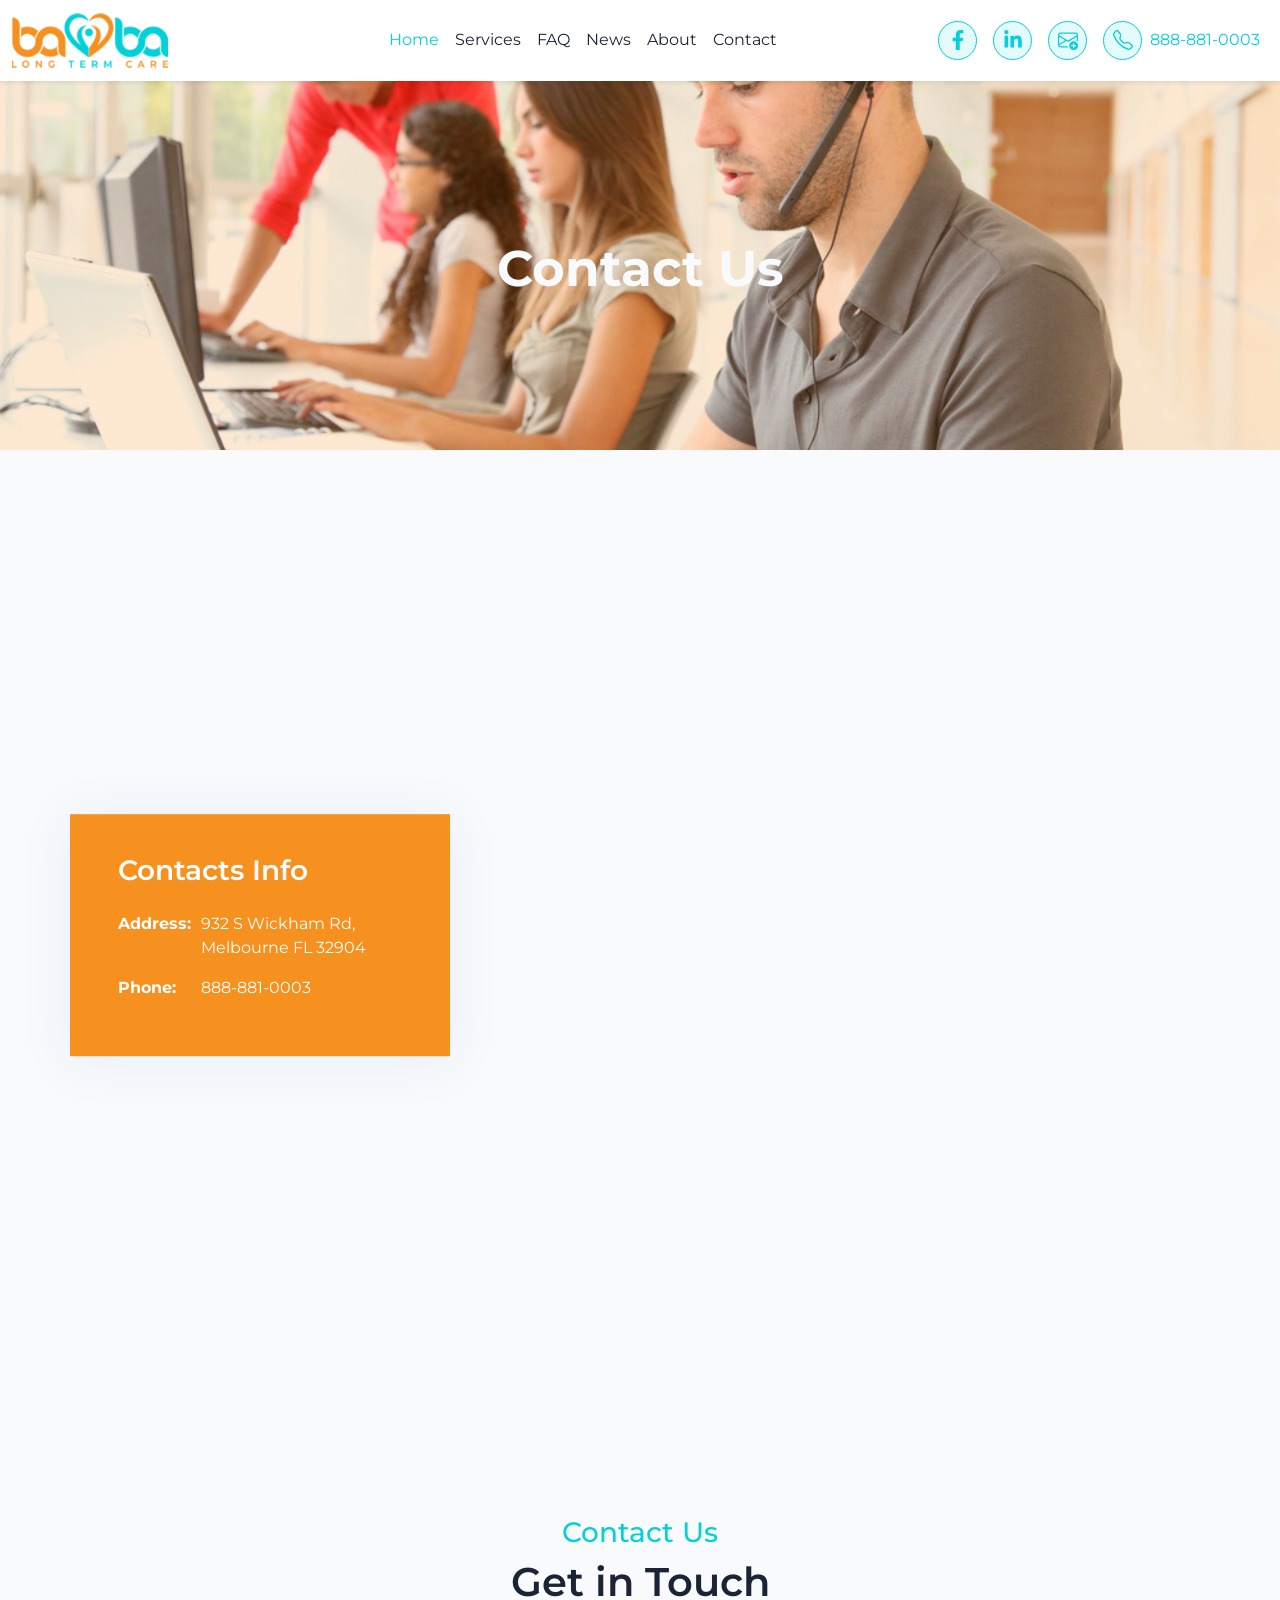
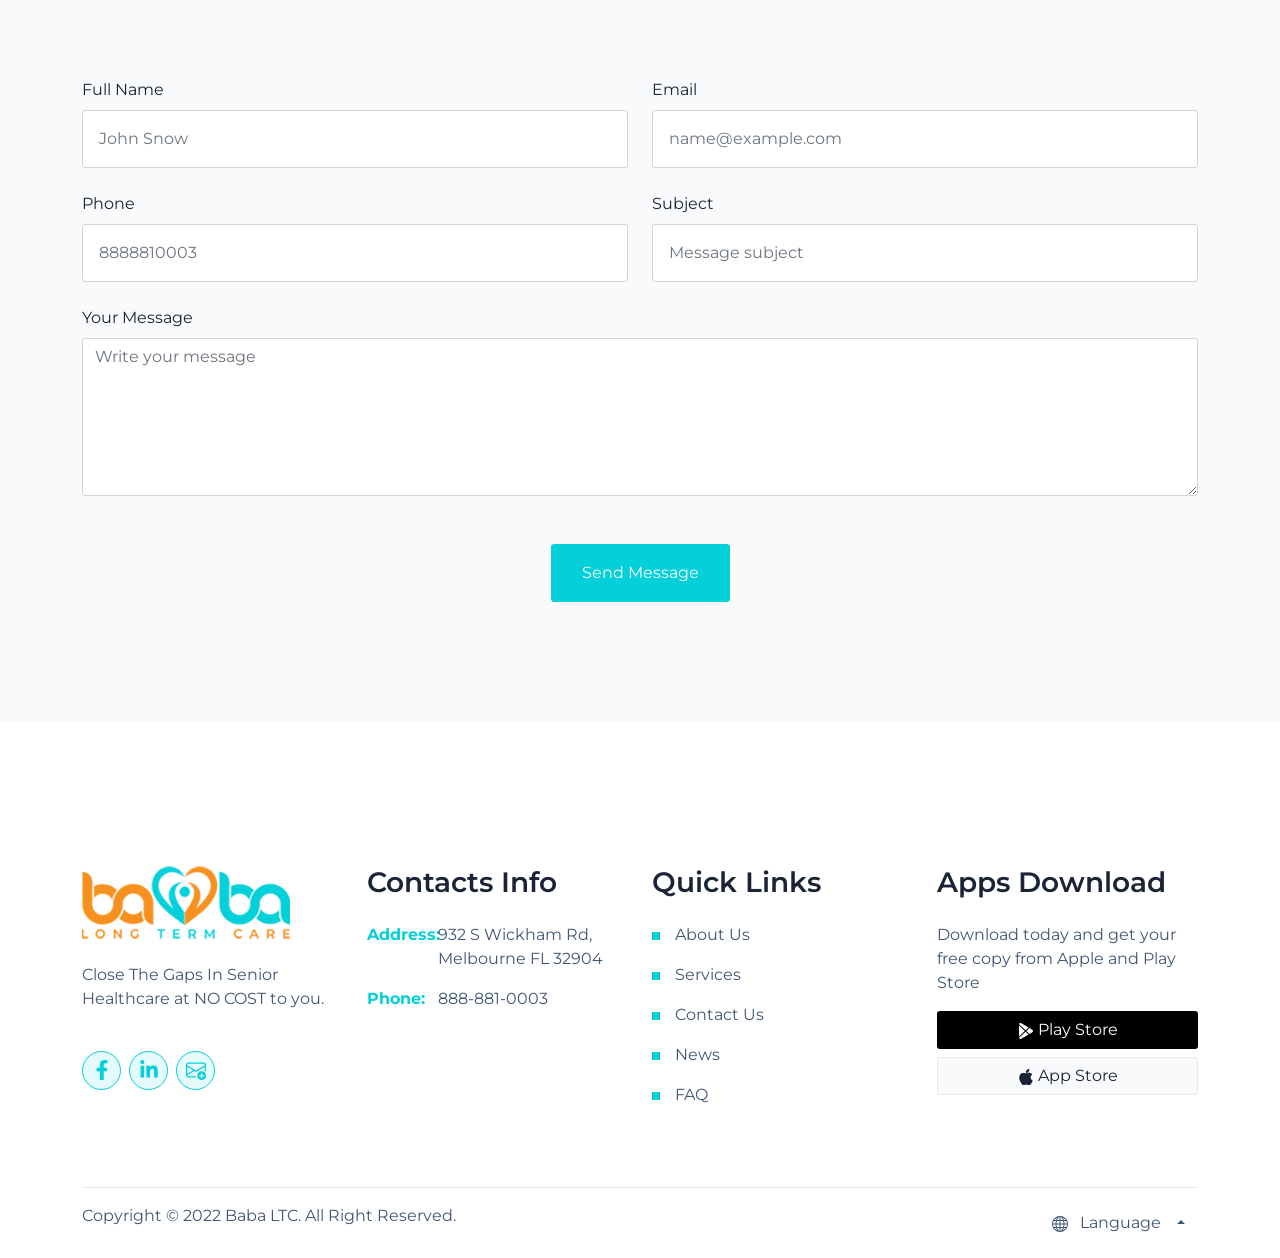
==== pages/contact.html @ 0d494074 "uploading files" ====
<!DOCTYPE html>
<html lang="en">
<head>
	<!-- Required meta tags -->
	<meta charset="utf-8">
	<meta name="viewport" content="width=device-width, initial-scale=1">
	<!-- Bootstrap CSS -->
	<link rel="stylesheet" type="text/css" href="./../assets/libraries/bootstrap/css/bootstrap.min.css">
	<!-- <link rel="stylesheet" href="https://unpkg.com/aos@next/dist/aos.css" /> -->

	<link rel="stylesheet" type="text/css" href="./../assets/css/style.css">
	<title class="text-capitalize">Senior healthcare at no cost to you.</title>
	<link rel="icon" href="./../assets/logo/fav-icon.png" sizes="32x32">
	<link rel="icon" href="./../assets/logo/fav-icon.png" sizes="192x192">
	<link rel="apple-touch-icon" href="./../assets/logo/fav-icon.png">

</head>
<body>

	<!-- Headed -->
	<section class="">
		<!-- d-flex flex-column justify-content-center min-vh-100 -->
		<header class="position-relative header-image-contact">
			
			<!-- <div class="bg-home"></div> -->

			<div class="position-fixed w-100 top-0 start-0 end-0 z-index-12 navigation-nemu bg-sm-white">
				<nav class="navbar navbar-expand-lg pb-0 pt-1 py-lg-2 navbar-light">
					
					<div class="container-fluid">

						<a class="navbar-brand" href="./../index.html">
							<img src="./../assets/logo/logo.png" class="img-fluid w-sm-50 w-75">
						</a>

						<button class="navbar-toggler border-0 clr-green p-0 m-0" type="button" data-bs-toggle="collapse" data-bs-target="#navbarSupportedContent" aria-controls="navbarSupportedContent" aria-expanded="false" aria-label="Toggle navigation">
						<span class="">
							<svg xmlns="http://www.w3.org/2000/svg" width="50" height="40" viewBox="0 0 24 24" fill="currentColor" stroke="currentColor" stroke-width="2" stroke-linecap="round" stroke-linejoin="round" class="feather feather-menu">
								<line x1="3" y1="12" x2="21" y2="12"></line>
								<line x1="3" y1="6" x2="21" y2="6"></line>
								<line x1="3" y1="18" x2="21" y2="18"></line>
							</svg>
						</span>
						</button>

						<div class="collapse navbar-collapse" id="navbarSupportedContent">

							<ul class="navbar-nav mb-2 mb-lg-0 w-100 align-items-lg-center">

								<li class="nav-item ms-lg-auto">
									<a class="nav-link clr-black active" aria-current="page" href="./../index.html">Home</a>
								</li>

								<li class="nav-item">
									<a class="nav-link clr-black" href="./services.html">Services</a>
								</li>

								<li class="nav-item">
									<a class="nav-link clr-black" href="./faq.html">FAQ</a>
								</li>

								<li class="nav-item">
									<!-- dropdown-toggle -->
									<a class="nav-link  clr-black" href="./news.html">News</a>
								</li>

								<li class="nav-item">
									<a class="nav-link clr-black" href="./about-us.html">About</a>
								</li>

								<li class="nav-item me-auto">
									<a class="nav-link clr-black" href="./contact.html">Contact</a>
								</li>

								<li class="nav-item">
									<a class="nav-link" href="#">
										<span class="social">
										<svg xmlns="http://www.w3.org/2000/svg" width="20" height="20" viewBox="0 0 320 512" fill="currentColor"><path d="M279.14 288l14.22-92.66h-88.91v-60.13c0-25.35 12.42-50.06 52.24-50.06h40.42V6.26S260.43 0 225.36 0c-73.22 0-121.08 44.38-121.08 124.72v70.62H22.89V288h81.39v224h100.17V288z"/></svg>
										</span>
									</a>
								</li>

								<li class="nav-item">
									<a class="nav-link" href="#">
										<span class="social">
											<svg xmlns="http://www.w3.org/2000/svg" fill="currentColor" width="20" height="20" viewBox="0 0 448 512"><path d="M100.28 448H7.4V148.9h92.88zM53.79 108.1C24.09 108.1 0 83.5 0 53.8a53.79 53.79 0 0 1 107.58 0c0 29.7-24.1 54.3-53.79 54.3zM447.9 448h-92.68V302.4c0-34.7-.7-79.2-48.29-79.2-48.29 0-55.69 37.7-55.69 76.7V448h-92.78V148.9h89.08v40.8h1.3c12.4-23.5 42.69-48.3 87.88-48.3 94 0 111.28 61.9 111.28 142.3V448z"/></svg>
										</span>
									</a>
								</li>

								<li class="nav-item">
									<a class="nav-link" href="#">
										<span class="social">
										<svg xmlns="http://www.w3.org/2000/svg" width="20" height="20" fill="currentColor" class="bi bi-envelope-plus" viewBox="0 0 16 16">
										  <path d="M2 2a2 2 0 0 0-2 2v8.01A2 2 0 0 0 2 14h5.5a.5.5 0 0 0 0-1H2a1 1 0 0 1-.966-.741l5.64-3.471L8 9.583l7-4.2V8.5a.5.5 0 0 0 1 0V4a2 2 0 0 0-2-2H2Zm3.708 6.208L1 11.105V5.383l4.708 2.825ZM1 4.217V4a1 1 0 0 1 1-1h12a1 1 0 0 1 1 1v.217l-7 4.2-7-4.2Z"/>
										  <path d="M16 12.5a3.5 3.5 0 1 1-7 0 3.5 3.5 0 0 1 7 0Zm-3.5-2a.5.5 0 0 0-.5.5v1h-1a.5.5 0 0 0 0 1h1v1a.5.5 0 0 0 1 0v-1h1a.5.5 0 0 0 0-1h-1v-1a.5.5 0 0 0-.5-.5Z"/>
										</svg>
										</span>
									</a>
								</li>

								<li class="nav-item">
									<a href="#" class="nav-link d-flex justify-content-lg-center align-items-center number">
										<div class="social">
											<svg xmlns="http://www.w3.org/2000/svg" width="20" height="20" fill="currentColor" class="bi bi-telephone" viewBox="0 0 16 16">
										 	 <path d="M3.654 1.328a.678.678 0 0 0-1.015-.063L1.605 2.3c-.483.484-.661 1.169-.45 1.77a17.568 17.568 0 0 0 4.168 6.608 17.569 17.569 0 0 0 6.608 4.168c.601.211 1.286.033 1.77-.45l1.034-1.034a.678.678 0 0 0-.063-1.015l-2.307-1.794a.678.678 0 0 0-.58-.122l-2.19.547a1.745 1.745 0 0 1-1.657-.459L5.482 8.062a1.745 1.745 0 0 1-.46-1.657l.548-2.19a.678.678 0 0 0-.122-.58L3.654 1.328zM1.884.511a1.745 1.745 0 0 1 2.612.163L6.29 2.98c.329.423.445.974.315 1.494l-.547 2.19a.678.678 0 0 0 .178.643l2.457 2.457a.678.678 0 0 0 .644.178l2.189-.547a1.745 1.745 0 0 1 1.494.315l2.306 1.794c.829.645.905 1.87.163 2.611l-1.034 1.034c-.74.74-1.846 1.065-2.877.702a18.634 18.634 0 0 1-7.01-4.42 18.634 18.634 0 0 1-4.42-7.009c-.362-1.03-.037-2.137.703-2.877L1.885.511z"/>
											</svg>
										</div>
										<div class="ms-2">888-881-0003</div>
									</a>
								</li>

							</ul>


						</div>

					</div>

				</nav>
			</div>

			<!-- vh-75 -->
			<div class="vh-35 vh-lg-50 d-flex justify-content-center align-items-center blur-background">
				<h2 class="pt-5 mt-5 ff-raleway-700 fs-50 clr-gray-1">Contact Us</h2>
			</div>

<!-- 			<div class="position-relative">
 -->		<!-- <img src="./../assets/img/bg-2.png" class="img-fluid d-none d-lg-inline-block z-index-10 position-absolute bottom-0 start-0">
			<img src="./../assets/img/bg-3.png" class="img-fluid d-none d-lg-inline-block z-index-10 position-absolute bottom-0 end-0"> -->
			<!-- </div> -->

		</header>

	</section>

	<!-- Map -->
	<section class="bg-gray-1 py-3 py-md-5">
		<div class="container py-3 py-md-5 position-lg-relative">
			<div class="row py-3 py-md-5 mx-2 mx-md-0">

			
				<div class="col-12 col-lg-4 position-lg-absolute mt-4 mt-lg-0 box-shodow-p start-0 bg-orange text-white mb-4 mb-lg-0" data-aos="fade-left" data-aos-duration="2000">
					<div class="p-3 p-md-4 p-lg-4 ps-lg-5 border-radius-5px">						
						<p class="clr-black">
							<h3 class="pb-3 ff-raleway-600 ">Contacts Info</h3>
							<div class="row pb-3">
								<div class="col-2 col-lg-3"><span class="fw-bold">Address:</span></div>
								<div class="col-10 col-lg-9"> 932 S Wickham Rd, Melbourne FL 32904</div>
							</div>

							<div class="row pb-3">
								<div class="col-2 col-lg-3"><span class="fw-bold">Phone:</span></div>
								<div class="col-10 col-lg-9"> 888-881-0003</div>
							</div>

						</p>


					</div>
				</div>

				<div class=" col-12 col-lg-8 p-0 ms-auto" data-aos="fade-right" data-aos-duration="2000">
					<!-- <img src="./../assets/img/img-2.jpg" class="img-fluid border-radius-5px"> -->
					<iframe class="img-fluid w-100 vh-75" frameborder="0" scrolling="no" marginheight="0" marginwidth="0" src="https://maps.google.com/maps?q=932%20S%20Wickham%20Rd%2C%20Melbourne%20FL%2032904&amp;t=m&amp;z=13&amp;output=embed&amp;iwloc=near" title="932 S Wickham Rd, Melbourne FL 32904" aria-label="932 S Wickham Rd, Melbourne FL 32904">
					</iframe>
				</div>

			</div>
		</div>
	</section>

	<!-- Contact Us -->
	<section class="py-5 bg-gray-1">
		<div class="container py-5">
		<div class="">
			
			<div class="">
				<div class="text-center mb-5">
					<h3 class="clr-green">Contact Us</h3>
					<h1 class="ff-raleway-600">Get in Touch</h1>	
				</div>
				

				<div class="row pt-4">
					<div class="col-12 col-lg-6">
						<label for="nameForm" class="form-label">Full Name</label>
						<input type="text" class="form-control p-3" id="nameForm" placeholder="John Snow">
					</div>
					<div class="col-12 col-lg-6 pt-4 pt-lg-0">
						<label for="emailForm" class="form-label">Email</label>
						<input type="email" class="form-control p-3" id="emailForm" placeholder="name@example.com">
					</div>
				</div>

				<div class="row pt-4">
					<div class="col-12 col-lg-6">
						<label for="phoneForm" class="form-label">Phone </label>
						<input type="phone" class="form-control p-3" id="phoneForm" placeholder="8888810003">
					</div>
					<div class="col-12 col-lg-6 pt-4 pt-lg-0">
						<label for="subjectForm" class="form-label">Subject</label>
						<input type="text" class="form-control p-3" id="subjectForm" placeholder="Message subject">
					</div>
				</div>

				<div class="pt-4">
					<label for="messageForm" class="form-label">Your Message</label>
					<textarea class="form-control text-start" id="messageForm" rows="6" placeholder="Write your message"></textarea>
				</div>

				<div class="text-center mt-4">
					<button type="submit" class="btn btn-primary btn-lg mt-4" id="sendMessage">Send Message</button>

					<h5 class=" clr-green mt-4" id="yourMessageIsSent">
					</h5>
					
				</div>

			</div>
		</div>
		</div>
		
	</section>



	<!-- Footer -->
	<footer class="bg-white clr-gray-2 mt-5 pt-5">
		<section class="container pt-5">
		<div class="row">

			<div class="col-lg-3">
				<div>
					<a href="./../index.html">
						<img src="./../assets/logo/logo.png">
					</a>
				</div>
				<p class="py-4">
					Close The Gaps In Senior Healthcare at NO COST to you.
				</p>
				<ul class="d-flex list-unstyled">
					<li class="nav-item me-2">
						<a class="nav-link" href="#">
							<span class="social">
							<svg xmlns="http://www.w3.org/2000/svg" width="20" height="20" viewBox="0 0 320 512" fill="currentColor">
								<path d="M279.14 288l14.22-92.66h-88.91v-60.13c0-25.35 12.42-50.06 52.24-50.06h40.42V6.26S260.43 0 225.36 0c-73.22 0-121.08 44.38-121.08 124.72v70.62H22.89V288h81.39v224h100.17V288z"/></svg>
							</span>
						</a>
					</li>

					<li class="nav-item me-2">
						<a class="nav-link" href="#">
							<span class="social">
								<svg xmlns="http://www.w3.org/2000/svg" fill="currentColor" width="20" height="20" viewBox="0 0 448 512"><path d="M100.28 448H7.4V148.9h92.88zM53.79 108.1C24.09 108.1 0 83.5 0 53.8a53.79 53.79 0 0 1 107.58 0c0 29.7-24.1 54.3-53.79 54.3zM447.9 448h-92.68V302.4c0-34.7-.7-79.2-48.29-79.2-48.29 0-55.69 37.7-55.69 76.7V448h-92.78V148.9h89.08v40.8h1.3c12.4-23.5 42.69-48.3 87.88-48.3 94 0 111.28 61.9 111.28 142.3V448z"/></svg>
							</span>
						</a>
					</li>

					<li class="nav-item me-2">
						<a class="nav-link" href="#">
							<span class="social">
							<svg xmlns="http://www.w3.org/2000/svg" width="20" height="20" fill="currentColor" class="bi bi-envelope-plus" viewBox="0 0 16 16">
							  <path d="M2 2a2 2 0 0 0-2 2v8.01A2 2 0 0 0 2 14h5.5a.5.5 0 0 0 0-1H2a1 1 0 0 1-.966-.741l5.64-3.471L8 9.583l7-4.2V8.5a.5.5 0 0 0 1 0V4a2 2 0 0 0-2-2H2Zm3.708 6.208L1 11.105V5.383l4.708 2.825ZM1 4.217V4a1 1 0 0 1 1-1h12a1 1 0 0 1 1 1v.217l-7 4.2-7-4.2Z"/>
							  <path d="M16 12.5a3.5 3.5 0 1 1-7 0 3.5 3.5 0 0 1 7 0Zm-3.5-2a.5.5 0 0 0-.5.5v1h-1a.5.5 0 0 0 0 1h1v1a.5.5 0 0 0 1 0v-1h1a.5.5 0 0 0 0-1h-1v-1a.5.5 0 0 0-.5-.5Z"/>
							</svg>
							</span>
						</a>
					</li>					

				</ul>
			</div>
			<div class="col-lg-3">
				<h3 class="pb-3 ff-raleway-600 clr-black">Contacts Info</h3>
				
				<div class="row pb-3">
					<div class="col-lg-3"><span class="clr-green fw-bold">Address:</span></div>
					<div class="col-lg-9"> 932 S Wickham Rd, Melbourne FL 32904</div>
				</div>

				<div class="row pb-3">
					<div class="col-lg-3"><span class="clr-green fw-bold">Phone:</span></div>
					<div class="col-lg-9"> 888-881-0003</div>
				</div>
			</div>
			<div class="col-lg-3">
				<h3 class="pb-3 ff-raleway-600 clr-black">Quick Links</h3>
				<ul class="list-unstyled">
					<li class="pb-3"><span class="cub"></span><a href="./about-us.html" class="clr-gray-2">About Us</a></li>
					<li class="pb-3"><span class="cub"></span><a href="./services.html" class="clr-gray-2">Services</a></li>
					<li class="pb-3"><span class="cub"></span><a href="./contact.html" class="clr-gray-2">Contact Us</a></li>
					<li class="pb-3"><span class="cub"></span><a href="./news.html" class="clr-gray-2">News</a></li>
					<li class="pb-3"><span class="cub"></span><a href="./faq.html" class="clr-gray-2">FAQ</a></li>
				</ul>
			</div>

			<div class="col-lg-3">
				<h3 class="pb-3 ff-raleway-600 clr-black">Apps Download</h3>
				<p>
					Download today and get your free copy from Apple and Play Store
				</p>

				<div class="d-grid gap-2">
					<button class="btn bg-black text-white" type="button">
						<span>
							<svg xmlns="http://www.w3.org/2000/svg" width="16" height="16" fill="currentColor" class="bi bi-google-play" viewBox="0 0 16 16">
							  <path d="M14.222 9.374c1.037-.61 1.037-2.137 0-2.748L11.528 5.04 8.32 8l3.207 2.96 2.694-1.586Zm-3.595 2.116L7.583 8.68 1.03 14.73c.201 1.029 1.36 1.61 2.303 1.055l7.294-4.295ZM1 13.396V2.603L6.846 8 1 13.396ZM1.03 1.27l6.553 6.05 3.044-2.81L3.333.215C2.39-.341 1.231.24 1.03 1.27Z"/>
							</svg>
						</span>
						<span>Play Store</span>
					</button>
					<button class="btn bg-gray-1 clr-black border-app-store" type="button">
						<span>
							<svg xmlns="http://www.w3.org/2000/svg" width="16" height="16" fill="currentColor" class="bi bi-apple" viewBox="0 0 16 16">
							  <path d="M11.182.008C11.148-.03 9.923.023 8.857 1.18c-1.066 1.156-.902 2.482-.878 2.516.024.034 1.52.087 2.475-1.258.955-1.345.762-2.391.728-2.43Zm3.314 11.733c-.048-.096-2.325-1.234-2.113-3.422.212-2.189 1.675-2.789 1.698-2.854.023-.065-.597-.79-1.254-1.157a3.692 3.692 0 0 0-1.563-.434c-.108-.003-.483-.095-1.254.116-.508.139-1.653.589-1.968.607-.316.018-1.256-.522-2.267-.665-.647-.125-1.333.131-1.824.328-.49.196-1.422.754-2.074 2.237-.652 1.482-.311 3.83-.067 4.56.244.729.625 1.924 1.273 2.796.576.984 1.34 1.667 1.659 1.899.319.232 1.219.386 1.843.067.502-.308 1.408-.485 1.766-.472.357.013 1.061.154 1.782.539.571.197 1.111.115 1.652-.105.541-.221 1.324-1.059 2.238-2.758.347-.79.505-1.217.473-1.282Z"/>
							  <path d="M11.182.008C11.148-.03 9.923.023 8.857 1.18c-1.066 1.156-.902 2.482-.878 2.516.024.034 1.52.087 2.475-1.258.955-1.345.762-2.391.728-2.43Zm3.314 11.733c-.048-.096-2.325-1.234-2.113-3.422.212-2.189 1.675-2.789 1.698-2.854.023-.065-.597-.79-1.254-1.157a3.692 3.692 0 0 0-1.563-.434c-.108-.003-.483-.095-1.254.116-.508.139-1.653.589-1.968.607-.316.018-1.256-.522-2.267-.665-.647-.125-1.333.131-1.824.328-.49.196-1.422.754-2.074 2.237-.652 1.482-.311 3.83-.067 4.56.244.729.625 1.924 1.273 2.796.576.984 1.34 1.667 1.659 1.899.319.232 1.219.386 1.843.067.502-.308 1.408-.485 1.766-.472.357.013 1.061.154 1.782.539.571.197 1.111.115 1.652-.105.541-.221 1.324-1.059 2.238-2.758.347-.79.505-1.217.473-1.282Z"/>
							</svg>
						</span>
						<span>
							App Store
						</span>
					</button>
				</div>
			</div>
			
		</div>
		
		<div class="d-flex justify-content-between mt-5 py-3 hr">
			<div>
				Copyright © 2022 Baba LTC. All Right Reserved.
			</div>

			<div class=" dropup">
			  <button class="btn dropdown-toggle clr-gray-2" type="button" data-bs-toggle="dropdown" aria-expanded="false">
			  	<span class="me-2">
			  		<svg xmlns="http://www.w3.org/2000/svg" width="16" height="16" fill="currentColor" class="bi bi-globe" viewBox="0 0 16 16">
					  <path d="M0 8a8 8 0 1 1 16 0A8 8 0 0 1 0 8zm7.5-6.923c-.67.204-1.335.82-1.887 1.855A7.97 7.97 0 0 0 5.145 4H7.5V1.077zM4.09 4a9.267 9.267 0 0 1 .64-1.539 6.7 6.7 0 0 1 .597-.933A7.025 7.025 0 0 0 2.255 4H4.09zm-.582 3.5c.03-.877.138-1.718.312-2.5H1.674a6.958 6.958 0 0 0-.656 2.5h2.49zM4.847 5a12.5 12.5 0 0 0-.338 2.5H7.5V5H4.847zM8.5 5v2.5h2.99a12.495 12.495 0 0 0-.337-2.5H8.5zM4.51 8.5a12.5 12.5 0 0 0 .337 2.5H7.5V8.5H4.51zm3.99 0V11h2.653c.187-.765.306-1.608.338-2.5H8.5zM5.145 12c.138.386.295.744.468 1.068.552 1.035 1.218 1.65 1.887 1.855V12H5.145zm.182 2.472a6.696 6.696 0 0 1-.597-.933A9.268 9.268 0 0 1 4.09 12H2.255a7.024 7.024 0 0 0 3.072 2.472zM3.82 11a13.652 13.652 0 0 1-.312-2.5h-2.49c.062.89.291 1.733.656 2.5H3.82zm6.853 3.472A7.024 7.024 0 0 0 13.745 12H11.91a9.27 9.27 0 0 1-.64 1.539 6.688 6.688 0 0 1-.597.933zM8.5 12v2.923c.67-.204 1.335-.82 1.887-1.855.173-.324.33-.682.468-1.068H8.5zm3.68-1h2.146c.365-.767.594-1.61.656-2.5h-2.49a13.65 13.65 0 0 1-.312 2.5zm2.802-3.5a6.959 6.959 0 0 0-.656-2.5H12.18c.174.782.282 1.623.312 2.5h2.49zM11.27 2.461c.247.464.462.98.64 1.539h1.835a7.024 7.024 0 0 0-3.072-2.472c.218.284.418.598.597.933zM10.855 4a7.966 7.966 0 0 0-.468-1.068C9.835 1.897 9.17 1.282 8.5 1.077V4h2.355z"/>
					</svg>
			  	</span>
			  	<span class="me-2">Language</span>
			  	
			  </button>
			  <ul class="dropdown-menu">
			    <li><a class="dropdown-item clr-gray-2" href="#">English</a></li>
			    <li><a class="dropdown-item clr-gray-2" href="#">Espagnole</a></li>
			  </ul>
			</div>

		</div>
		</section>
	</footer>
	

	<!-- Bootstrap JavaScript: Bundle with Popper -->
	<script type="text/javascript" src="./../assets/libraries/bootstrap/js/bootstrap.bundle.min.js"></script>
	<!-- <script src="https://unpkg.com/aos@next/dist/aos.js"></script> -->
	<script>
		// AOS.init();
	</script>
	<script type="text/javascript" src="./../assets/js/scripts.js"></script>
</body>
</html>
---- assets/css/style.css ----
/*@import url('https://fonts.googleapis.com/css2?family=Nunito+Sans:wght@600&family=Raleway:wght@600;700&display=swap');*/
/*.ff-raleway-600 {
  font-family: 'Raleway', sans-serif;
  font-weight: 600;
}
.ff-raleway-700 {
  font-family: 'Raleway', sans-serif;
  font-weight: 700;
}
*/

@import url('https://fonts.googleapis.com/css2?family=Montserrat:wght@100;200;300;400;500;600;700;800;900&display=swap');


.ff-raleway-600 {
  font-family: 'Montserrat', sans-serif;
  font-weight: 600;
}
.ff-raleway-700 {
  font-family: 'Montserrat', sans-serif;
  font-weight: 700;
}

html, body {
  color: var(--clr-black) !important;
  /*font-family: 'Nunito Sans', sans-serif;*/
  font-family: 'Montserrat', sans-serif;
  overflow-x: hidden;
}


:root {
	--clr-green: #04D0D9;
	--clr-orange: #F6911F;
	--clr-black: #1b2336;
	--clr-gray-1: #f8fafb;
	--clr-gray-2: #415674;
	--clr-gray-3: #e3eaf2;
}

.blur-background {
  background: rgba(246, 145, 31, 0.2);
}

.header-image-services {
  background: url("./../img/img-7.jpg") no-repeat top center;
  background-size: cover;
}

.header-image-about-us {
  background: url("./../img/img-16.jpg") no-repeat top center;
  background-size: cover;
}

.header-image-contact {
  background: url("./../img/img-9.jpg") no-repeat center center;
  background-size: cover;
}

.header-image-faq {
  background: url("./../img/img-19.jpg") no-repeat top center;
  background-size: cover;
}



.clr-green {
	color: var(--clr-green) !important;
}

.clr-orange {
	color: var(--clr-orange) !important;
}

.clr-black {
	color: var(--clr-black) !important;
}

.clr-gray-1 {
	color: var(--clr-gray-1) !important;
}

.clr-gray-2 {
  color: var(--clr-gray-2) !important;
}

.clr-gray-3 {
  color: var(--clr-gray-3) !important;
}

.bg-green {
	background: var(--clr-green) !important;
}

.bg-orange {
	background: var(--clr-orange) !important;
}

.bg-gray-1 {
	background: var(--clr-gray-1);
}

.bg-black {
	background: var(--clr-black);
}

.bg-gray-3 {
	background: var(--clr-gray-3);
}

.box-shodow-p {
	padding: 0 !important;
	box-shadow: 0px 5px 50px rgb(50 112 252 / 8%) !important;
}


button {
	border-radius: 3px !important;
}

input:focus, textarea:focus, button:focus {
    outline: none !important;
    /*border:1px solid var(--clr-green) !important;*/
    /*box-shadow: 0 0 10px var(--clr-green) !important;*/
}

input, textarea, button {
	border-radius: 3px !important;
}

. btn:focus {
	outline: none !important;
	box-shadow: none !important;
}

/* Works on Firefox */
* {
  scrollbar-width: thin;
  scrollbar-color: var(--clr-green) var(--clr-gray-1);
}

/* Works on Chrome, Edge, and Safari */
*::-webkit-scrollbar {
  width: 8px;
}

*::-webkit-scrollbar-track {
  background: var(--clr-gray-1);
}

*::-webkit-scrollbar-thumb {
  background-color: var(--clr-green);
  border-radius: 20px;
  border: 1px solid var(--clr-gray-1);
}

.active {
	color: var(--clr-green) !important;
}

.fs-60 {
	font-size: 60px;
}

.fs-50 {
	font-size: 50px;
}

.bg-home {
	background: url("../img/bg-1.png");
	background-color: var(--clr-gray-1);
	background-size: cover;
	position: absolute;
	top: 0;
	right: 0;
	bottom: 0;
	left: 0;
	z-index: -1;
	background-repeat: no-repeat;
	background-position: center center;
}

.vh-75 {
	min-height: 60vh !important;
}
.min-h-100 {
	min-height: 100%;
}

@media only screen and (min-width: 992px) {
	.bg-lg-transparent {
		background-color: transparent !important;
	}
	
	.position-lg-relative {
  	position: relative !important;
  }
  .position-lg-absolute {
  	position: absolute !important;
  	top: 50% !important;
  	right: 0 !important;
  	transform: translateY(-50%) !important;
  }
  .w-lg-75{
    width: 75% !important;
  }
}
@media only screen and (max-width: 992px) {
	.bg-sm-white {
		background: white !important;
	}
  .min-h-100 {
		min-height: 80vh !important;
  }
}

@media only screen and (max-width: 767px) {
  .min-h-100 {
		min-height: 50vh !important;
  }
  .fs-60 {
  	font-size: 30px;
  }
  .w-sm-50 {
    width: 50% !important;
  }
}

.btn-primary {
	background: var(--clr-green) !important;
	padding: 16px 30px;
	font-size: 16px;
	color: #ffffff;
	text-align: center;
	border-radius: 3px !important;
	border: 1px solid var(--clr-green);
	cursor: pointer;
}

.btn-primary:hover {
	background: var(--clr-orange) !important;
	border: 1px solid var(--clr-orange) !important;

}

.player {
    color: var(--clr-orange);
    padding: 0;
    border: 0;
}

.player:hover, .player:active {
	color: var(--clr-green);
}



.social {
	/*display: inline-block;*/
	width: 39px;
	height: 39px;
	color: var(--clr-green) !important;
	background: rgba(4, 208, 217, 0.1) !important;
	/*border-radius: 30px 30px 30px 30px;
	border-width: 2px 2px 2px 2px;*/
	border: 1px solid var(--clr-green);
	border-radius: 39px;
	box-sizing: border-box;
	display: flex;
	align-items: center;
	justify-content: center;


}

.social:hover, .social:active {

	color: var(--clr-orange) !important;
	background: rgba(246, 145, 31, 0.1) !important;
	border: 1px solid var(--clr-orange);
	
}

.number {
	color: var(--clr-green) !important;
}

.number:hover {
	color: var(--clr-orange) !important;
}

a {
	text-decoration: none !important;
	color: var(--clr-green) !important;
}

a:hover, a:active {
	color: var(--clr-green) !important;
}



/*	player for index */

.video-play-button {
  position: absolute;
  z-index: 10;
  top: 50%;
  left: 50%;
  transform: translateX(-50%) translateY(-50%);
  box-sizing: content-box;
  display: block;
  width: 32px;
  height: 44px;
  /* background: var(--clr-orange); */
  border-radius: 50%;
  padding: 18px 20px 18px 28px;
}

.video-play-button:before {
    content: "";
    position: absolute;
    z-index: 0;
    left: 50%;
    top: 50%;
    transform: translateX(-50%) translateY(-50%);
    display: block;
    width: 65px;
    height: 65px;
    background: var(--clr-orange);
    border-radius: 50%;
    animation: pulse-border 1500ms ease-out infinite;
}

.video-play-button:after {
    content: "";
    position: absolute;
    z-index: 1;
    left: 50%;
    top: 50%;
    transform: translateX(-50%) translateY(-50%);
    display: block;
    width: 50px;
    height: 50px;
    background: var(--clr-orange);
    border-radius: 50%;
    transition: all 200ms;
}
.video-play-button:hover:before {
  /*background-color: darken(var(--clr-orange), 10%);*/
  background-color: var(--clr-green);
}
.video-play-button:hover:after {
  /*background-color: darken(var(--clr-orange), 10%);*/
  background-color: var(--clr-green);
}

.video-play-button img {
  position: relative;
  z-index: 3;
  max-width: 100%;
  width: auto;
  height: auto;
}

.video-play-button span {
    display: block;
    position: relative;
    z-index: 3;
    width: 0;
    height: 0;
    top: 12px;
    left: 6px;
    border-left: 16px solid #fff;
    border-top: 11px solid transparent;
    border-bottom: 11px solid transparent;
}





/*	player for services */

.video-play-button-services {
  position: absolute;
  z-index: 10;
  top: 50%;
  left: 50%;
  transform: translateX(-50%) translateY(-50%);
  box-sizing: content-box;
  display: block;
  width: 32px;
  height: 44px;
  /* background: var(--clr-orange); */
  border-radius: 50%;
  padding: 18px 20px 18px 28px;
}

.video-play-button-services:before {
    content: "";
    position: absolute;
    z-index: 0;
    left: 50%;
    top: 50%;
    transform: translateX(-50%) translateY(-50%);
    display: block;
    width: 65px;
    height: 65px;
    background: var(--clr-green);
    border-radius: 50%;
    animation: pulse-border 1500ms ease-out infinite;
}

.video-play-button-services:after {
    content: "";
    position: absolute;
    z-index: 1;
    left: 50%;
    top: 50%;
    transform: translateX(-50%) translateY(-50%);
    display: block;
    width: 50px;
    height: 50px;
    background: var(--clr-green);
    border-radius: 50%;
    transition: all 200ms;
}
.video-play-button-services:hover:before {
  /*background-color: darken(var(--clr-green), 10%);*/
  background-color: var(--clr-orange);
}
.video-play-button-services:hover:after {
  /*background-color: darken(var(--clr-orange), 10%);*/
  background-color: var(--clr-orange);
}

.video-play-button-services img {
  position: relative;
  z-index: 3;
  max-width: 100%;
  width: auto;
  height: auto;
}

.video-play-button-services span {
    display: block;
    position: relative;
    z-index: 3;
    width: 0;
    height: 0;
    top: 12px;
    left: 6px;
    border-left: 16px solid #fff;
    border-top: 11px solid transparent;
    border-bottom: 11px solid transparent;
}








@keyframes pulse-border {
  0% {
    transform: translateX(-50%) translateY(-50%) translateZ(0) scale(1);
    opacity: 1;
  }
  100% {
    transform: translateX(-50%) translateY(-50%) translateZ(0) scale(1.5);
    opacity: 0;
  }
}

.z-index-12 {
	z-index: 12;
}

.z-index-10 {
	z-index: 10;
}

.hr {
	border-top: 1px solid #e3e9ed !important;
}

.cub {
	display: inline-block;
  width: 8px;
  height: 8px;
  background-color: var(--clr-green);
 	margin-right: 15px;
}

.border-app-store {
	border: 1px solid #e3e9ed;
}

.border-radius-5px {
	border-radius: 5px;
}

.top-8rem{
	top: 8rem;
}

/*.navigation-nemu {
	border-color: rgb(213, 217, 222) !important;
}*/


/* Contact Us  */

.vh-35 {
	height: 35vh;
}

.vh-75 {
	height: 75vh;
}

@media only screen and (min-width: 992px) {
	.vh-lg-50 {
		height: 50vh;
	}

  .w-lg-25 {
    width: 25% !important;
  }
}


/* Services  */

/* FQA  */
.accordion-button, .accordion-button:focus {
	background: var(--clr-gray-1) !important;
	box-shadow: none !important;

}



/*.accordion-button:not(.collapsed)::after {
	background-image: var(--clr-orange) !important;
}*/


.start-63 {
  left: 63% !important;
}

.top-n13 {
  top: -15%;
}


/* external css: flickity.css */

* {
  box-sizing: border-box;
}
/*
body {
  font-family: "Lato";
  background: url('https://subtlepatterns.com/patterns/sativa.png');
}*/

.main-gallery {
  /*background: #fff;*/
  /*box-shadow: 0 2px 2px rgba(0, 0, 0, 0.25);*/
/*  border-top: solid 10px var(--clr-orange);
*/
}

.gallery-cell {
  width: 100%;
}

.testimonial {
  text-align: center;
  max-width: 850px;
  margin: 100px auto 130px auto;
  padding: 0 20px;
}

.testimonial-avatar {
  width: 100px;
  /*border-radius: 50%;*/
}

.testimonial-quote {
  display: block;
  font-size: 24px;
  font-weight: 300;
  padding: 10px 0;
}

.testimonial-author {
  display: block;
  font-weight: 800;
  color: var(--clr-orange);
}

.flickity-page-dots {
  bottom: 25px;
}

.flickity-page-dots .dot.is-selected {
  background: var(--clr-orange);
}

#book-now:hover, #book-now:focus {
  color: white !important;
}

.height-webkit-fill-available {
  height: 200px !important;
}
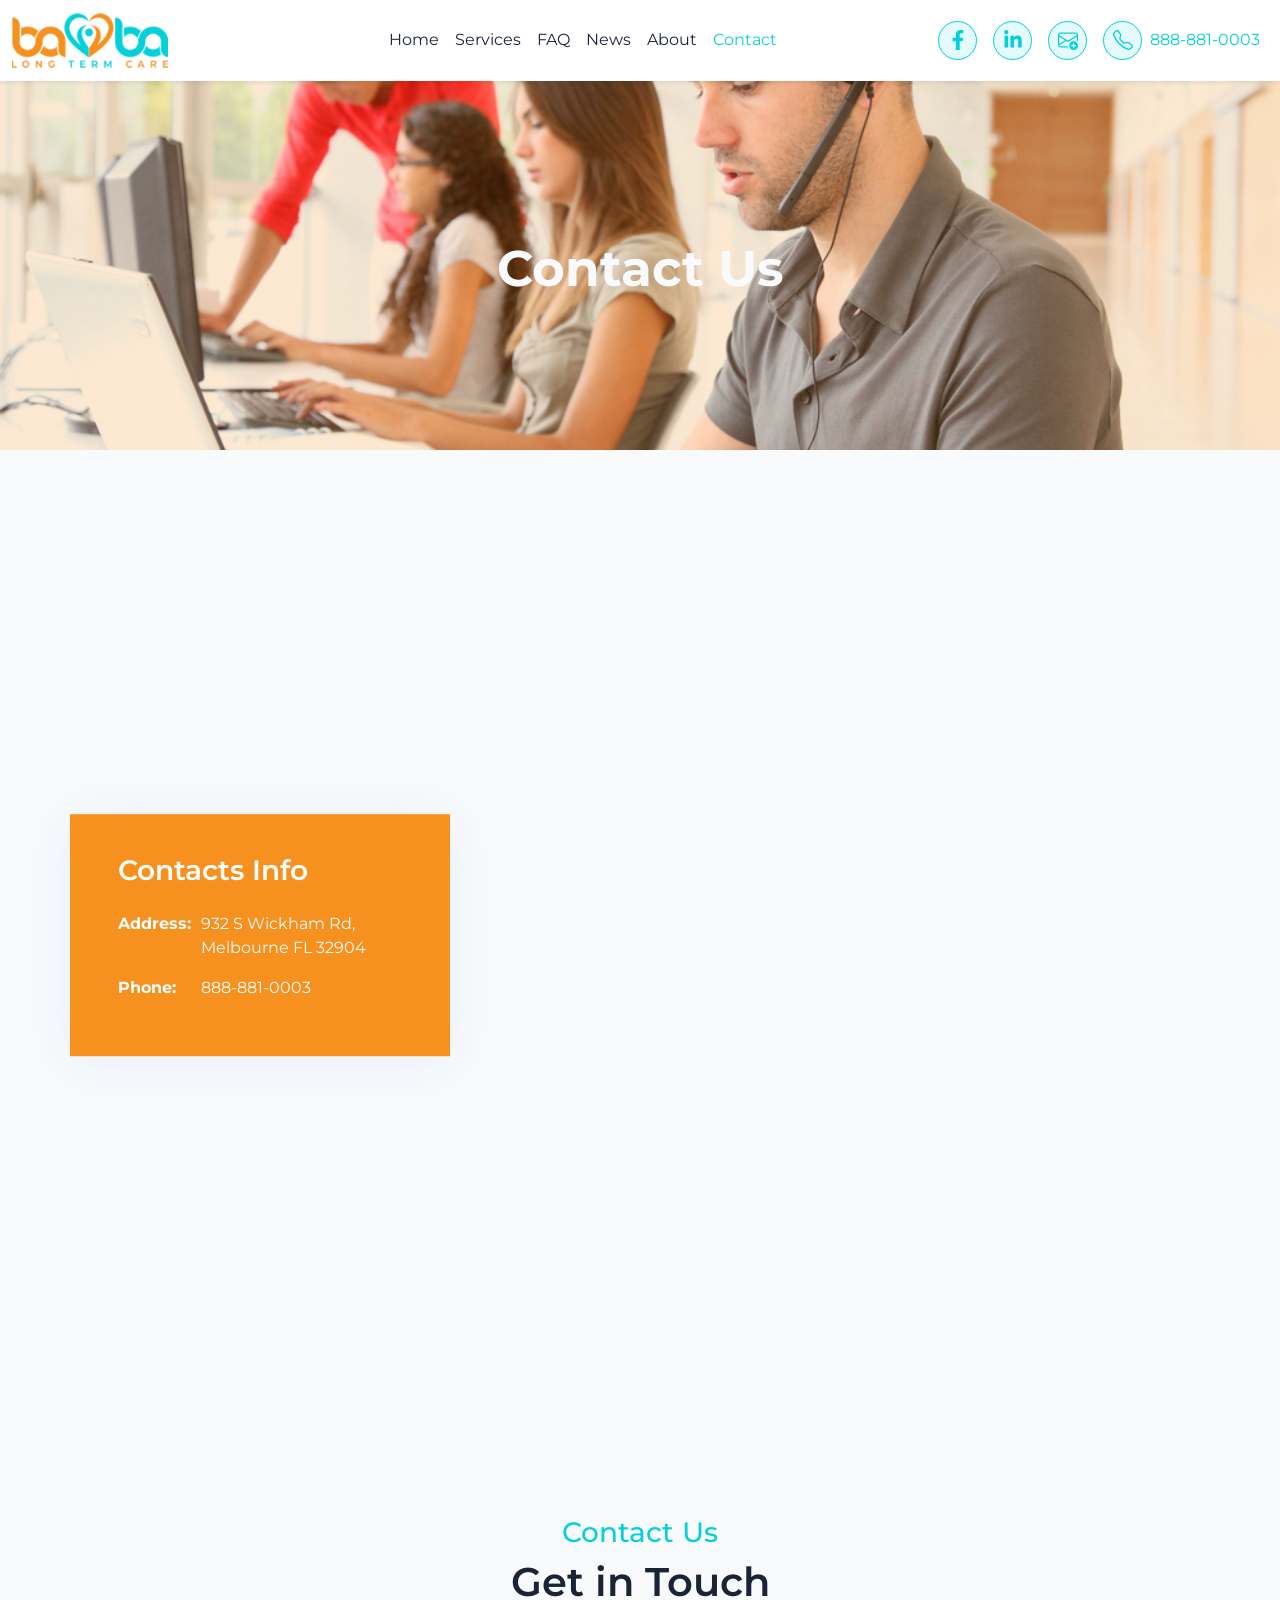
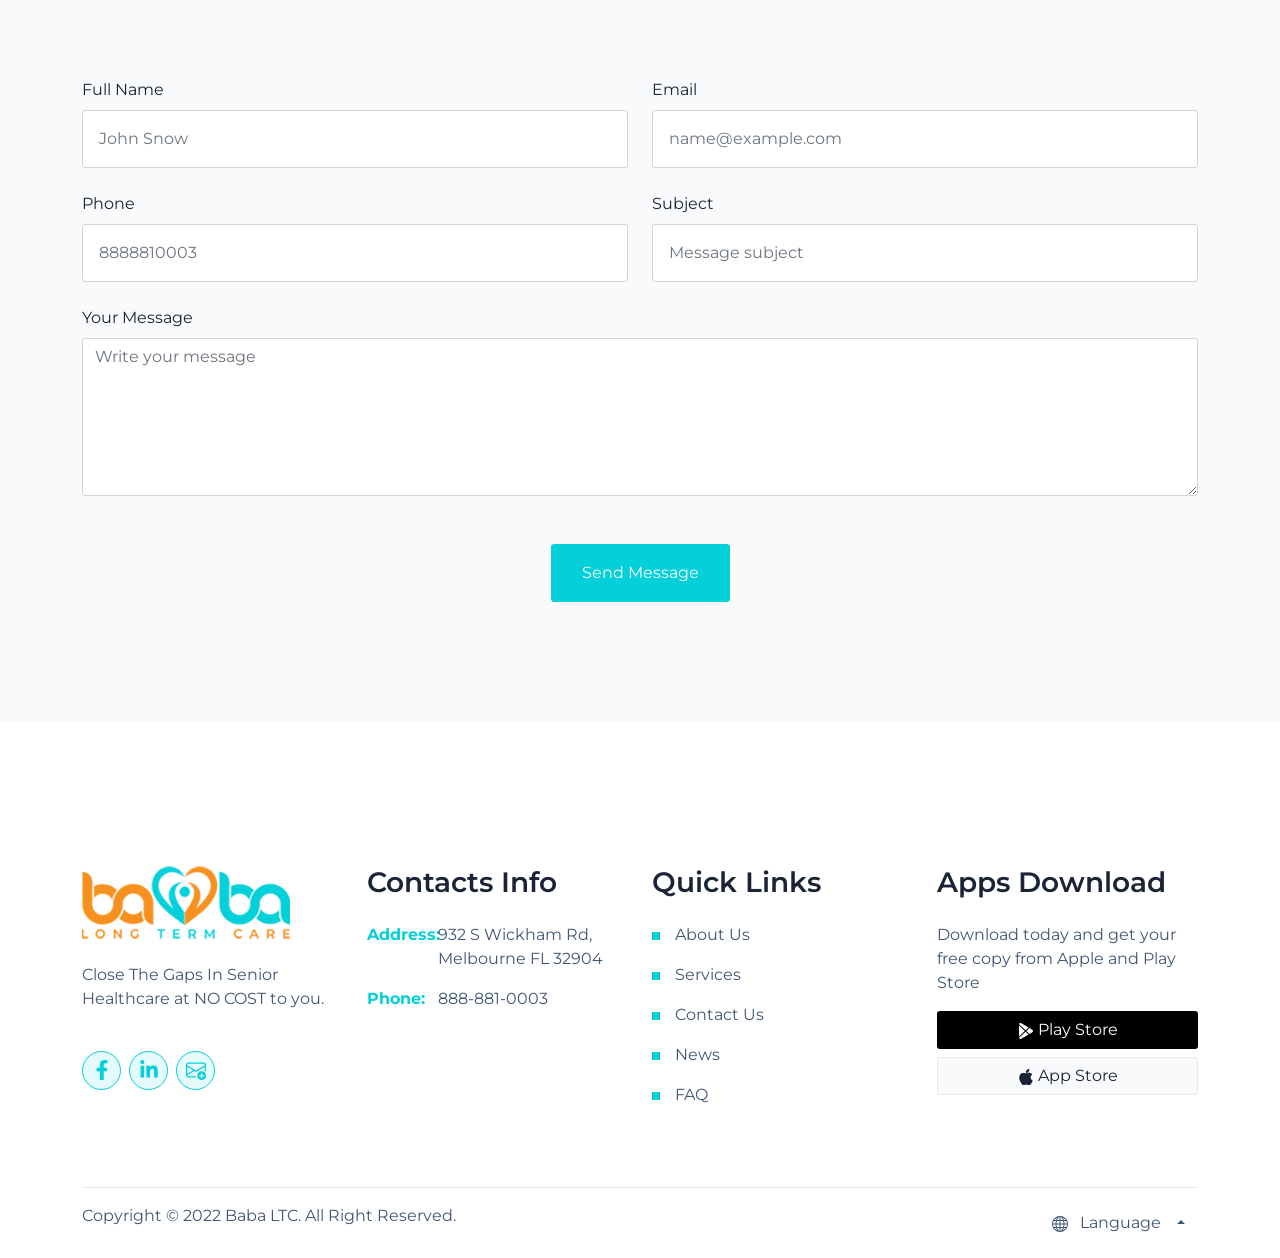
==== commit fd2d6cb4: "updating the fetch" ====
--- a/pages/contact.html
+++ b/pages/contact.html
@@ -48,7 +48,7 @@
 							<ul class="navbar-nav mb-2 mb-lg-0 w-100 align-items-lg-center">
 
 								<li class="nav-item ms-lg-auto">
-									<a class="nav-link clr-black active" aria-current="page" href="./../index.html">Home</a>
+									<a class="nav-link clr-black" aria-current="page" href="./../index.html">Home</a>
 								</li>
 
 								<li class="nav-item">
@@ -69,7 +69,7 @@
 								</li>
 
 								<li class="nav-item me-auto">
-									<a class="nav-link clr-black" href="./contact.html">Contact</a>
+									<a class="nav-link clr-black active" href="./contact.html">Contact</a>
 								</li>
 
 								<li class="nav-item">
